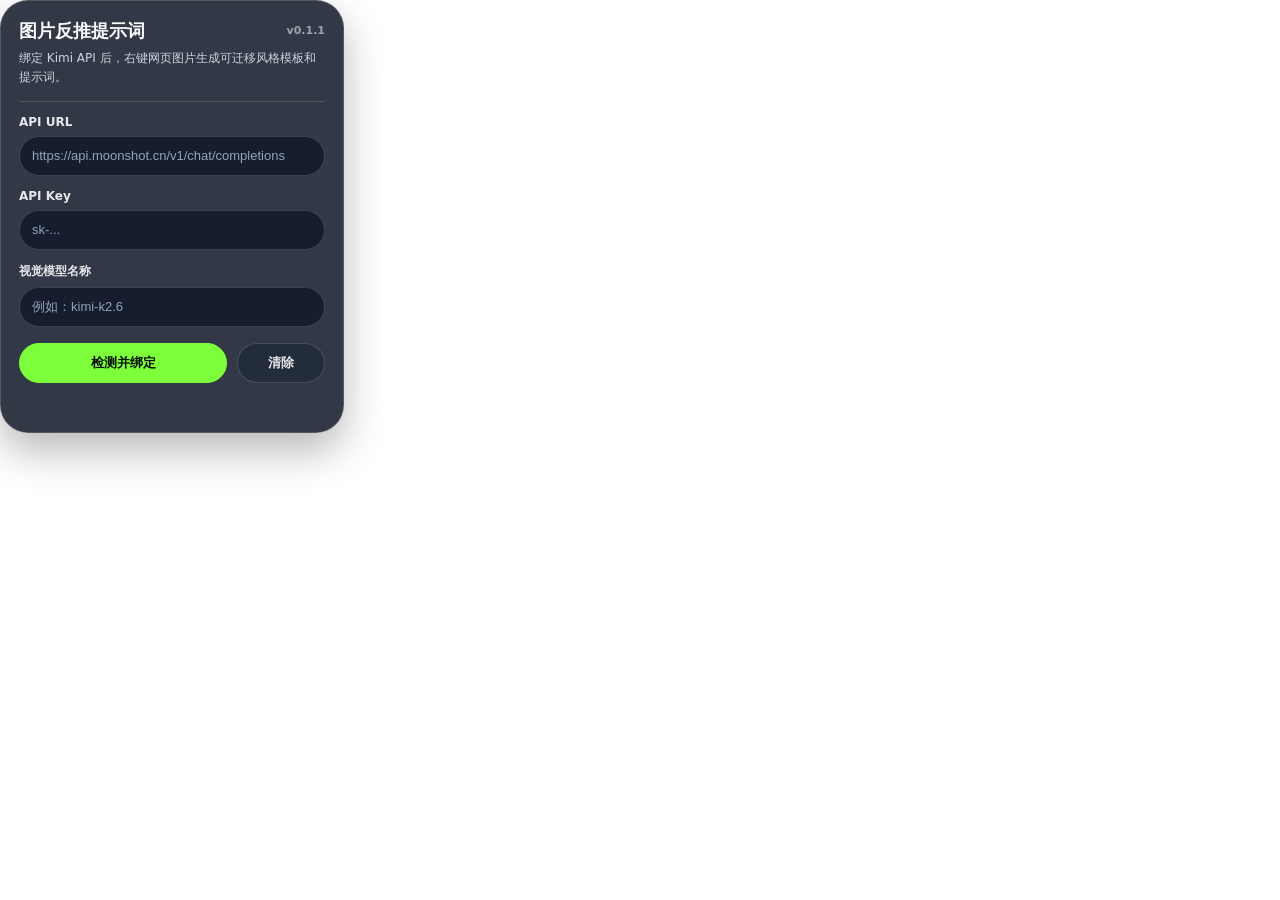
==== popup.html @ 9e7b7d90 "Add reverse image prompt extension" ====
<!doctype html>
<html lang="zh-CN">
  <head>
    <meta charset="utf-8">
    <meta name="viewport" content="width=device-width, initial-scale=1">
    <title>图片反推提示词</title>
    <link rel="stylesheet" href="style.css">
  </head>
  <body class="ript-popup-body">
    <main class="ript-popup">
      <header class="ript-popup__header">
        <div class="ript-popup__title-row">
          <h1>图片反推提示词</h1>
          <span class="ript-popup__version">v0.1.1</span>
        </div>
        <p>绑定 Kimi API 后，右键网页图片生成可迁移风格模板和提示词。</p>
      </header>

      <label class="ript-popup__field">
        <span>API URL</span>
        <input id="apiUrl" type="url" autocomplete="off" placeholder="https://api.moonshot.cn/v1/chat/completions" />
      </label>

      <label class="ript-popup__field">
        <span>API Key</span>
        <input id="apiKey" type="password" autocomplete="off" placeholder="sk-..." />
      </label>

      <label class="ript-popup__field">
        <span>视觉模型名称</span>
        <input id="modelName" type="text" autocomplete="off" placeholder="例如：kimi-k2.6" />
      </label>

      <div class="ript-popup__actions">
        <button id="saveKey" type="button">检测并绑定</button>
        <button id="clearKey" type="button">清除</button>
      </div>

      <p id="status" class="ript-popup__status" role="status"></p>
    </main>
    <script src="popup.js"></script>
  </body>
</html>
---- style.css ----
html {
  width: 344px;
  min-height: 392px;
  margin: 0;
  background: transparent;
}

.ript-popup-body {
  width: 344px;
  min-height: 392px;
  margin: 0;
  padding: 0;
  overflow: hidden;
  color: #f8fafc;
  background: transparent;
  border-radius: 28px;
  font-family: Inter, ui-sans-serif, system-ui, -apple-system, BlinkMacSystemFont, "Segoe UI", sans-serif;
  letter-spacing: 0;
}

.ript-popup,
.ript-popup * {
  box-sizing: border-box;
}

.ript-popup {
  min-height: 392px;
  margin: 0;
  padding: 18px;
  border: 1px solid rgba(255, 255, 255, 0.16);
  border-radius: 28px;
  background: rgba(17, 24, 39, 0.86);
  box-shadow: 0 18px 42px rgba(0, 0, 0, 0.28);
  backdrop-filter: blur(36px) saturate(1.28);
  -webkit-backdrop-filter: blur(36px) saturate(1.28);
  overflow: hidden;
  animation: ript-popup-in 180ms cubic-bezier(0.2, 0.85, 0.2, 1) both;
}

@keyframes ript-popup-in {
  from {
    opacity: 0;
    transform: translateY(6px) scale(0.985);
  }
  to {
    opacity: 1;
    transform: translateY(0) scale(1);
  }
}

.ript-popup__header {
  padding-bottom: 14px;
  border-bottom: 1px solid rgba(255, 255, 255, 0.14);
}

.ript-popup__title-row {
  display: flex;
  align-items: center;
  justify-content: space-between;
  gap: 12px;
}

.ript-popup__header h1 {
  margin: 0;
  color: #f8fafc;
  font-size: 18px;
  line-height: 1.3;
  font-weight: 700;
}

.ript-popup__version {
  flex: 0 0 auto;
  color: #9ca3af;
  font-size: 11px;
  font-weight: 700;
}

.ript-popup__header p {
  margin: 7px 0 0;
  color: #cbd5e1;
  font-size: 12px;
  line-height: 1.55;
}

.ript-popup__field {
  display: block;
  margin-top: 13px;
}

.ript-popup__field span {
  display: block;
  margin-bottom: 7px;
  color: #e5e7eb;
  font-size: 12px;
  font-weight: 600;
}

.ript-popup__field input {
  width: 100%;
  min-height: 40px;
  border: 1px solid rgba(255, 255, 255, 0.16);
  border-radius: 999px;
  padding: 0 12px;
  color: #f8fafc;
  background: rgba(15, 23, 42, 0.78);
  outline: none;
  font-size: 13px;
  transition: border-color 140ms ease, box-shadow 140ms ease, opacity 140ms ease;
}

.ript-popup__field input::placeholder {
  color: #94a3b8;
}

.ript-popup__field input:focus {
  border-color: #7cff3a;
  box-shadow: 0 0 0 3px rgba(124, 255, 58, 0.12);
}

.ript-popup__actions {
  display: grid;
  grid-template-columns: 1fr 88px;
  gap: 10px;
  margin-top: 16px;
}

.ript-popup__actions button {
  display: inline-flex;
  align-items: center;
  justify-content: center;
  gap: 8px;
  min-height: 40px;
  border-radius: 999px;
  cursor: pointer;
  font-size: 13px;
  font-weight: 700;
  transition: background 140ms ease, border-color 140ms ease, color 140ms ease, opacity 140ms ease, transform 140ms ease;
}

#saveKey {
  border: 1px solid #7cff3a;
  color: #07110a;
  background: #7cff3a;
}

#clearKey {
  border: 1px solid rgba(255, 255, 255, 0.16);
  color: #e5e7eb;
  background: rgba(31, 41, 55, 0.72);
}

#saveKey:hover {
  background: #9aff66;
  transform: translateY(-1px);
}

#clearKey:hover {
  background: rgba(75, 85, 99, 0.9);
  transform: translateY(-1px);
}

#saveKey:disabled {
  cursor: wait;
  opacity: 0.72;
  transform: none;
}

#saveKey.is-loading::before {
  content: "";
  width: 13px;
  height: 13px;
  border: 2px solid currentColor;
  border-right-color: transparent;
  border-radius: 999px;
  animation: ript-spin 760ms linear infinite;
}

@keyframes ript-spin {
  to { transform: rotate(360deg); }
}

.ript-popup__status {
  min-height: 18px;
  margin: 13px 0 0;
  color: #7cff3a;
  font-size: 12px;
  line-height: 1.5;
}

.ript-popup__status[data-state="error"] {
  color: #fecaca;
}
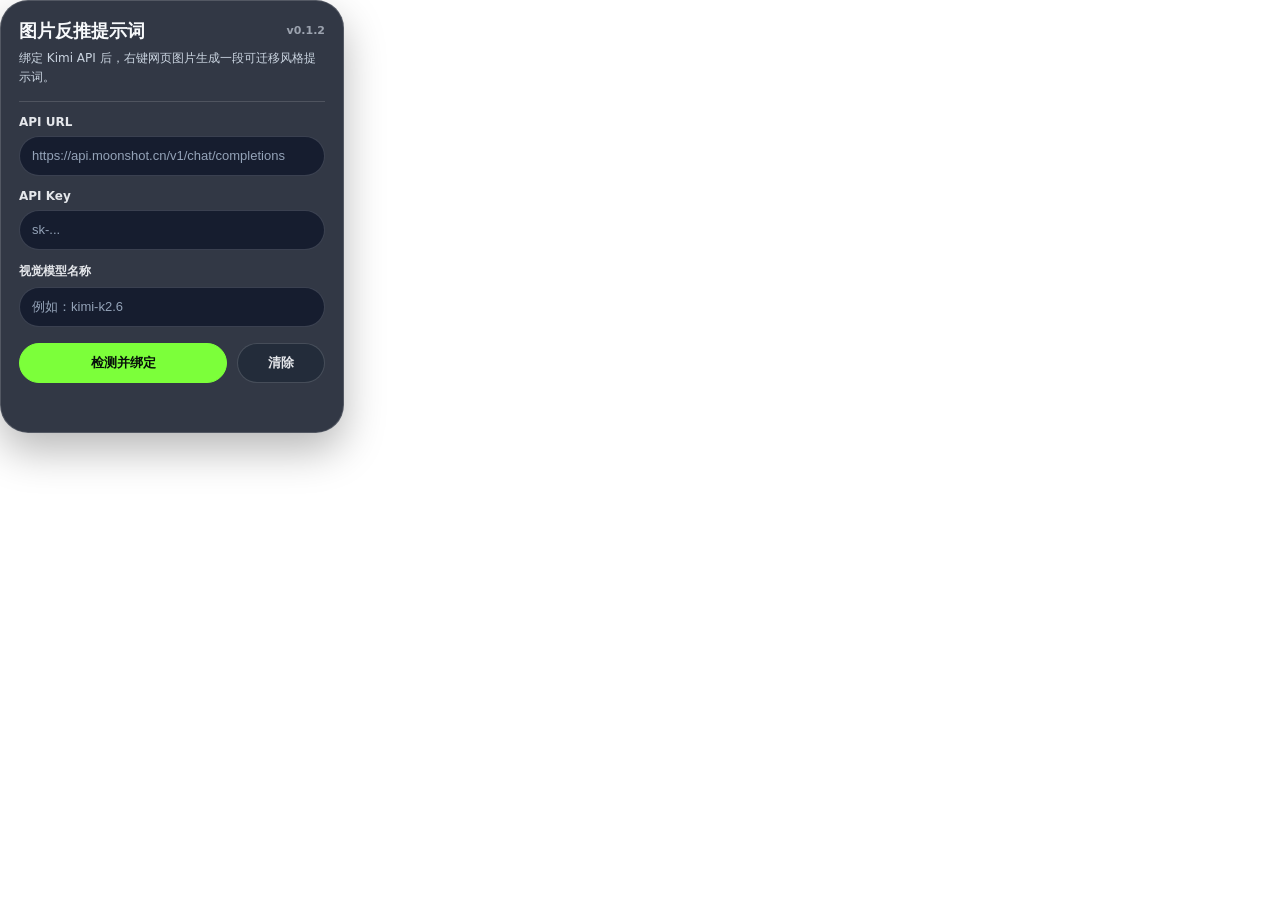
==== commit 734d7f88: "Simplify output to style prompt only" ====
--- a/popup.html
+++ b/popup.html
@@ -11,9 +11,9 @@
       <header class="ript-popup__header">
         <div class="ript-popup__title-row">
           <h1>图片反推提示词</h1>
-          <span class="ript-popup__version">v0.1.1</span>
+          <span class="ript-popup__version">v0.1.2</span>
         </div>
-        <p>绑定 Kimi API 后，右键网页图片生成可迁移风格模板和提示词。</p>
+        <p>绑定 Kimi API 后，右键网页图片生成一段可迁移风格提示词。</p>
       </header>
 
       <label class="ript-popup__field">
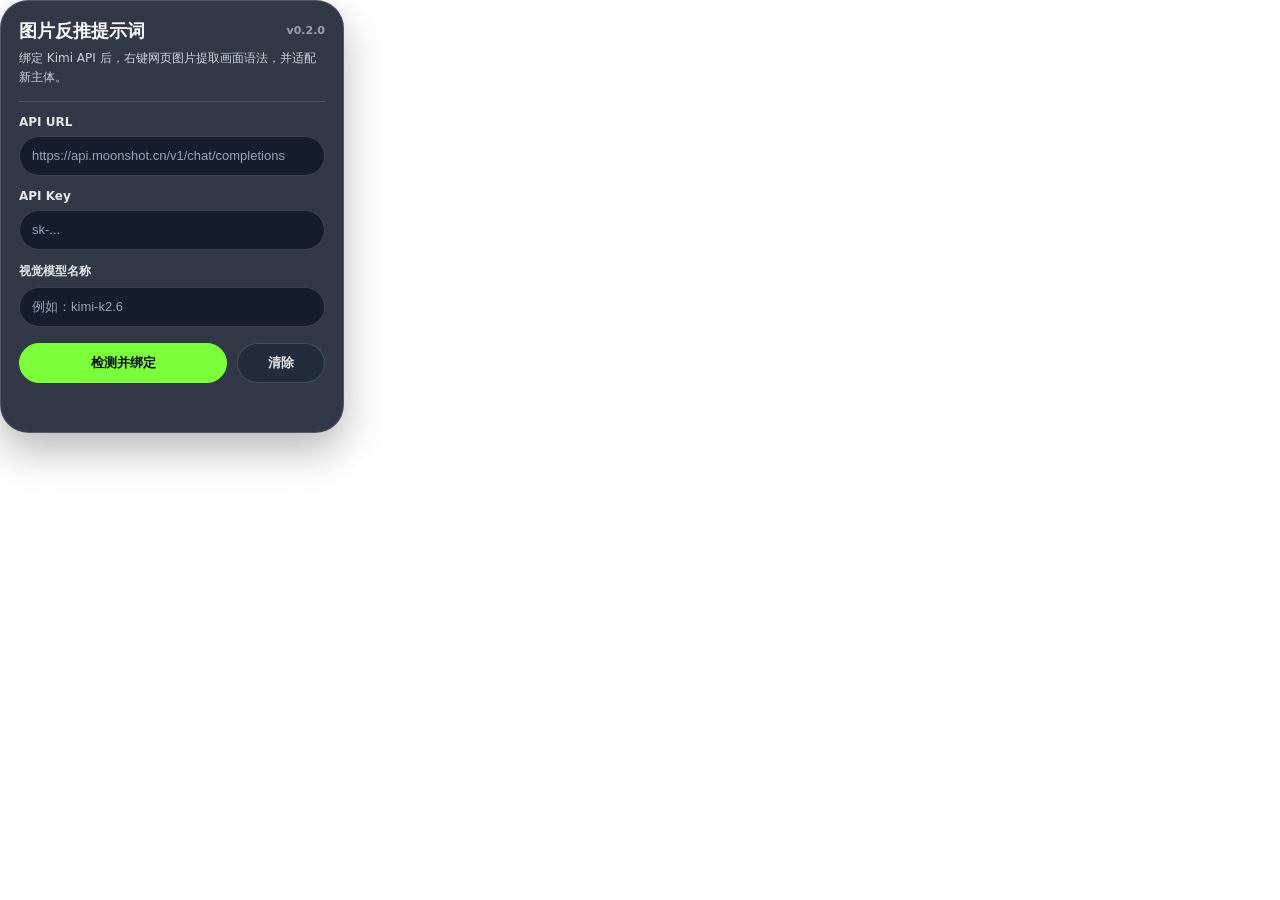
==== commit 2193cc81: "Add subject adaptation prompt workflow" ====
--- a/popup.html
+++ b/popup.html
@@ -11,9 +11,9 @@
       <header class="ript-popup__header">
         <div class="ript-popup__title-row">
           <h1>图片反推提示词</h1>
-          <span class="ript-popup__version">v0.1.2</span>
+          <span class="ript-popup__version">v0.2.0</span>
         </div>
-        <p>绑定 Kimi API 后，右键网页图片生成一段可迁移风格提示词。</p>
+        <p>绑定 Kimi API 后，右键网页图片提取画面语法，并适配新主体。</p>
       </header>
 
       <label class="ript-popup__field">
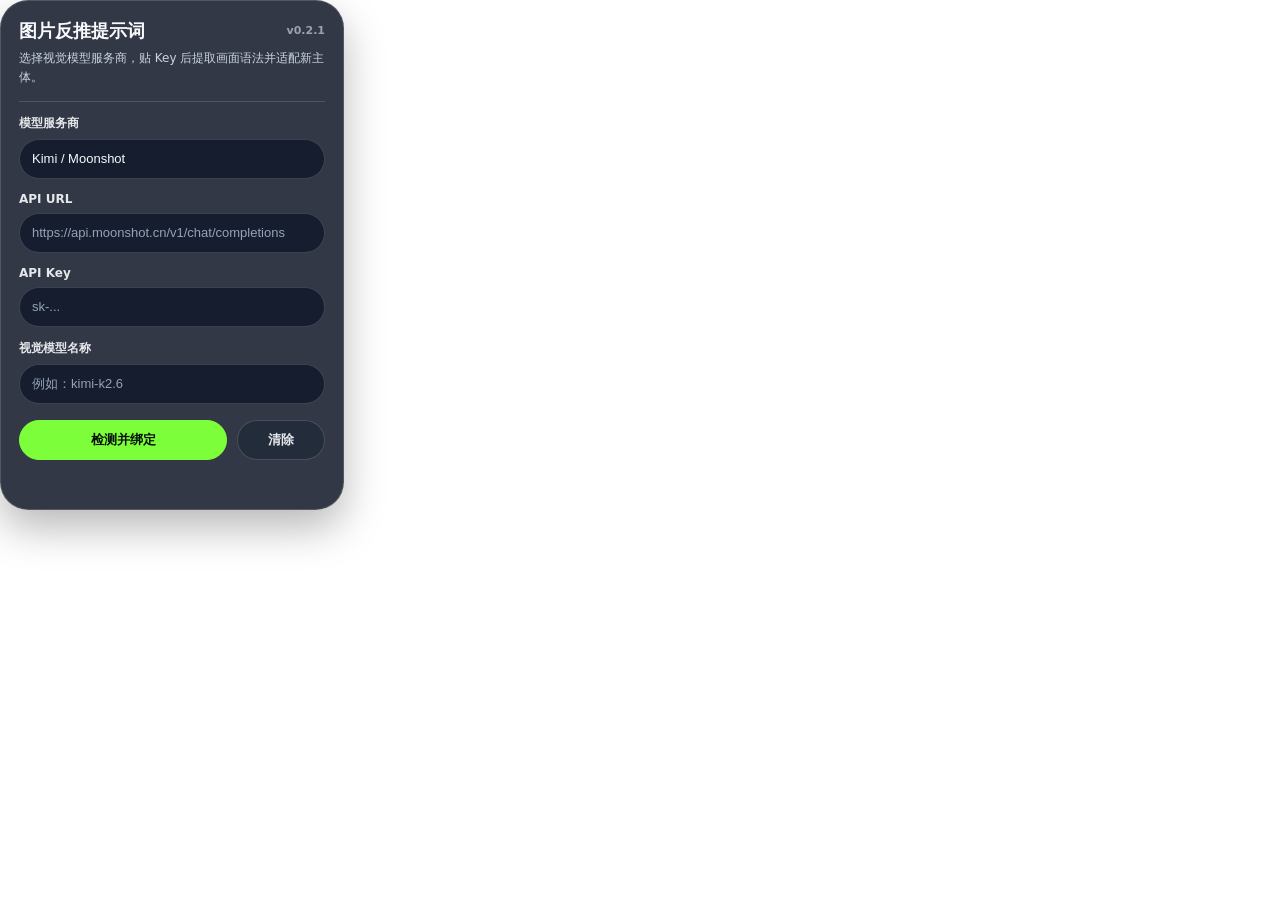
==== commit 22cd5c03: "Add model provider presets" ====
--- a/popup.html
+++ b/popup.html
@@ -11,10 +11,21 @@
       <header class="ript-popup__header">
         <div class="ript-popup__title-row">
           <h1>图片反推提示词</h1>
-          <span class="ript-popup__version">v0.2.0</span>
+          <span class="ript-popup__version">v0.2.1</span>
         </div>
-        <p>绑定 Kimi API 后，右键网页图片提取画面语法，并适配新主体。</p>
+        <p>选择视觉模型服务商，贴 Key 后提取画面语法并适配新主体。</p>
       </header>
+
+      <label class="ript-popup__field">
+        <span>模型服务商</span>
+        <select id="providerName">
+          <option value="kimi">Kimi / Moonshot</option>
+          <option value="mimo">MiMo</option>
+          <option value="gemini">Gemini</option>
+          <option value="openai">ChatGPT / OpenAI</option>
+          <option value="custom">自定义 OpenAI-compatible</option>
+        </select>
+      </label>
 
       <label class="ript-popup__field">
         <span>API URL</span>
--- a/style.css
+++ b/style.css
@@ -1,13 +1,13 @@
 html {
   width: 344px;
-  min-height: 392px;
+  min-height: 458px;
   margin: 0;
   background: transparent;
 }
 
 .ript-popup-body {
   width: 344px;
-  min-height: 392px;
+  min-height: 458px;
   margin: 0;
   padding: 0;
   overflow: hidden;
@@ -24,7 +24,7 @@
 }
 
 .ript-popup {
-  min-height: 392px;
+  min-height: 458px;
   margin: 0;
   padding: 18px;
   border: 1px solid rgba(255, 255, 255, 0.16);
@@ -95,7 +95,8 @@
   font-weight: 600;
 }
 
-.ript-popup__field input {
+.ript-popup__field input,
+.ript-popup__field select {
   width: 100%;
   min-height: 40px;
   border: 1px solid rgba(255, 255, 255, 0.16);
@@ -108,11 +109,16 @@
   transition: border-color 140ms ease, box-shadow 140ms ease, opacity 140ms ease;
 }
 
+.ript-popup__field select {
+  appearance: none;
+}
+
 .ript-popup__field input::placeholder {
   color: #94a3b8;
 }
 
-.ript-popup__field input:focus {
+.ript-popup__field input:focus,
+.ript-popup__field select:focus {
   border-color: #7cff3a;
   box-shadow: 0 0 0 3px rgba(124, 255, 58, 0.12);
 }
